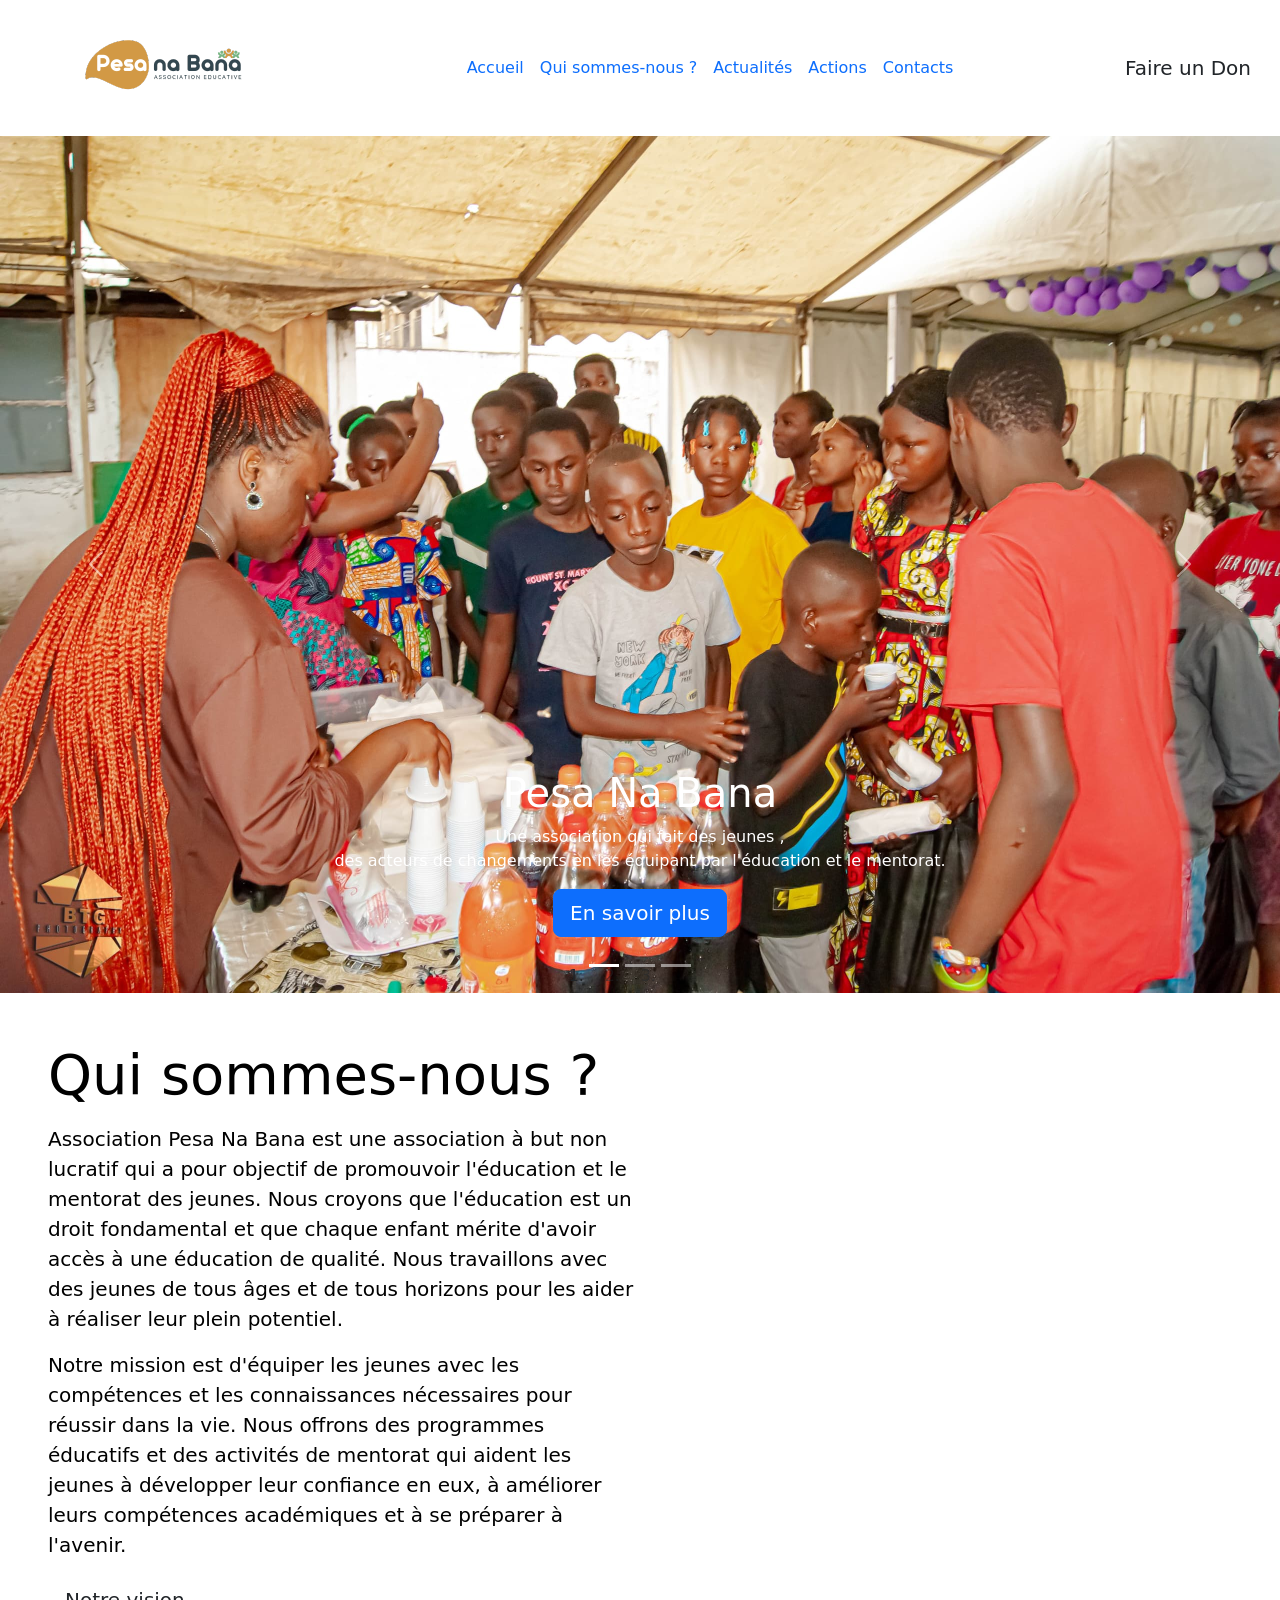
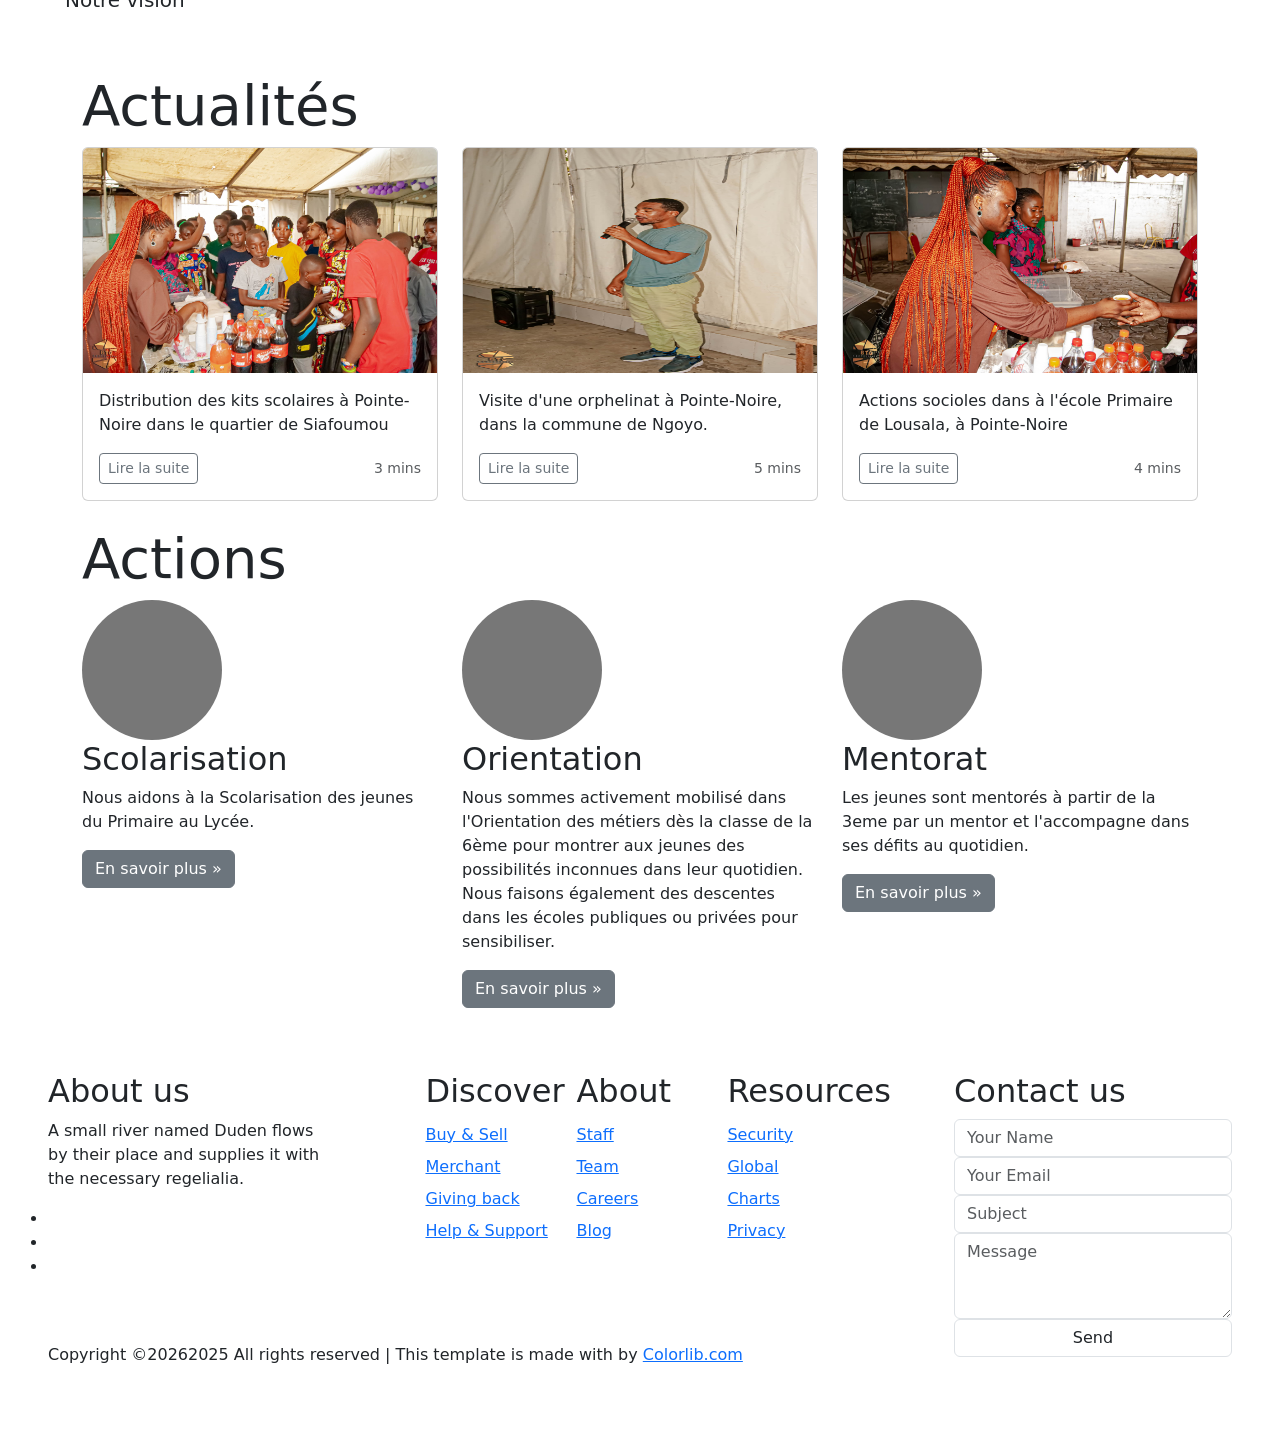
==== html/index.html @ 0539c67b "squelette" ====
<!DOCTYPE html>
<html lang="fr">
<head>
    <meta charset="UTF-8">
    <meta name="viewport" content="width=device-width, initial-scale=1.0">
    <title>ASSOCIATION PESA NA BANA</title>
    <link href='https://unpkg.com/boxicons@2.1.4/css/boxicons.min.css' rel='stylesheet'>
    <link href="https://fonts.cdnfonts.com/css/arista-pro-alternate" rel="stylesheet">
    <link href="https://cdn.jsdelivr.net/npm/bootstrap@5.3.3/dist/css/bootstrap.min.css" rel="stylesheet" integrity="sha384-QWTKZyjpPEjISv5WaRU9OFeRpok6YctnYmDr5pNlyT2bRjXh0JMhjY6hW+ALEwIH" crossorigin="anonymous">
    <link href="../css/main.css" rel="stylesheet">
</head>
<body>
  <nav class="navbar navbar-expand-lg">
    <div class="container-fluid">
        <!-- Logo Section -->
        <div class="d-flex align-items-center">
            <img src="../assets/images/logo_site/PNB Logo principal.png" alt="Logo Pesa Na Bana">
        </div>

        <!-- Navigation Links -->
        <ul class="nav col-12 col-md-auto mb-2 justify-content-center mb-md-0">
            <li><a href="#Accueil" class="nav-link px-2 active">Accueil</a></li>
            <li><a href="#" class="nav-link px-2">Qui sommes-nous ?</a></li>
            <li><a href="#" class="nav-link px-2">Actualités</a></li>
            <!-- <li><a href="#" class="nav-link px-2">Evenements</a></li> -->
            <li><a href="#" class="nav-link px-2">Actions</a></li>
            <li><a href="#" class="nav-link px-2">Contacts</a></li>
        </ul>

        <!-- Donate Button -->
        <div class="d-flex align-items-center">
            <button type="button" class="btn custom-donate-btn btn-lg">Faire un Don</button>
        </div>
    </div>
</nav>


    <!--******************************** section Acceuil ***********************************-->
    <section id="accueil" class="section">

    <div id="myCarousel" class="carousel slide" data-bs-ride="carousel">
      <!-- Indicateurs -->
      <ol class="carousel-indicators">
          <li data-bs-target="#myCarousel" data-bs-slide-to="0" class="active"></li>
          <li data-bs-target="#myCarousel" data-bs-slide-to="1"></li>
          <li data-bs-target="#myCarousel" data-bs-slide-to="2"></li>
      </ol>
  
      <!-- Contenu du carousel -->
      <div class="carousel-inner">
          <div class="carousel-item active">
              <img class="d-block w-100" src="../assets/images/kit1.jpeg" alt="First slide">
              <div class="container">
                  <div class="carousel-caption text-left">
                      <h1>Pesa Na Bana</h1>
                      <p>Une association qui fait des jeunes ,<br>
                        des acteurs de changements en les équipant par l'éducation et le mentorat. </p>
                      <p><a class="btn btn-lg btn-primary" href="#" role="button">En savoir plus</a></p>
                  </div>
              </div>
          </div>
          <div class="carousel-item">
              <img class="d-block w-100" src="../assets/images/kit2.jpeg" alt="Second slide">
              <div class="container">
                  <div class="carousel-caption">
                      <h1>Rejoingnez l'association</h1>
                      <p>Voulez-vous contribuer à construire l'avenir de nos jeunes ? </p>
                      <p><a class="btn btn-lg btn-primary" href="#" role="button">Engagez-vous</a></p>
                  </div>
              </div>
          </div>
          <div class="carousel-item">
              <img class="d-block w-100" src="../assets/images/kit3.jpeg" alt="Third slide">
              <div class="container">
                  <div class="carousel-caption text-right">
                      <h1>Remise des kits scolaires 2024</h1>
                      <p>En 2024 nous avons équipés des kits scolaires 53 jeunes</p>
                      <p><a class="btn btn-lg btn-primary" href="#" role="button">Gallerie photo</a></p>
                  </div>
              </div>
          </div>
      </div>
  
      <!-- Boutons de navigation -->
      <a class="carousel-control-prev" href="#myCarousel" role="button" data-bs-slide="prev">
          <span class="carousel-control-prev-icon" aria-hidden="true"></span>
          <span class="visually-hidden">Previous</span>
      </a>
      <a class="carousel-control-next" href="#myCarousel" role="button" data-bs-slide="next">
          <span class="carousel-control-next-icon" aria-hidden="true"></span>
          <span class="visually-hidden">Next</span>
      </a>
  </div>
</section>

    <!--******************************** section   Qui sommes nousd ?  ***********************************-->
    <section id="Qui-sommes-nous"  class="section">
        <div class="jumbotron p-3 p-md-5 text-black">
            <div class="col-md-6 px-0">
              <h1 class="display-4 font-italic">Qui sommes-nous ?</h1>
              <p class="lead my-3">Association Pesa Na Bana est une association à but non lucratif qui a pour objectif de promouvoir l'éducation et le mentorat des jeunes. Nous croyons que l'éducation est un droit fondamental et que chaque enfant mérite d'avoir accès à une éducation de qualité. Nous travaillons avec des jeunes de tous âges et de tous horizons pour les aider à réaliser leur plein potentiel.</p>
              <p class="lead my-3">Notre mission est d'équiper les jeunes avec les compétences et les connaissances nécessaires pour réussir dans la vie. Nous offrons des programmes éducatifs et des activités de mentorat qui aident les jeunes à développer leur confiance en eux, à améliorer leurs compétences académiques et à se préparer à l'avenir.</p>
              <!-- <p class="lead my-3">En tant qu'association, nous croyons que chaque enfant a le potentiel de devenir un leader et un agent de changement dans sa communauté. Nous travaillons avec les jeunes pour les aider à développer leur leadership, leur esprit d'initiative et leur sens des responsabilités. Nous croyons que les jeunes sont l'avenir et que leur éducation est la clé de leur succès.</p> -->
              <!-- <p class="lead mb-0"><a href="#" class="text-white font-weight-bold">Continue reading...</a></p> -->
            </div>
               <!-- vision -->
               <div class="d-flex align-items-center">
                <button type="button" class="btn custom-donate-btn btn-lg">Notre vision</button>
            </div>
          </div>
    </section>

    <!--******************************** section Actualités ***********************************-->
    <section id="Actualites" class="section">
        <div class="container">
          <h1 class="display-4 font-italic">Actualités</h1>
            <div class="row">
              <div class="col-md-4">
                <div class="card mb-4 box-shadow">
                  <img class="card-img-top" alt="Distribution" style="height: 225px; width: 100%; display: block;" src="../assets/images/kit1.jpeg" data-holder-rendered="true">
                  <div class="card-body">
                    <p class="card-text">Distribution des kits scolaires à Pointe-Noire dans le quartier de Siafoumou</p>
                    <div class="d-flex justify-content-between align-items-center">
                      <div class="btn-group">
                        <button type="button" class="btn btn-sm btn-outline-secondary">Lire la suite</button>
                      </div>
                      <small class="text-muted">3 mins</small>
                    </div>
                  </div>
                </div>
              </div>
              <div class="col-md-4">
                <div class="card mb-4 box-shadow">
                  <img class="card-img-top"  alt="visite-orphelina" style="height: 225px; width: 100%; display: block;" src="../assets/images/kit2.jpeg" data-holder-rendered="true">
                  <div class="card-body">
                    <p class="card-text">Visite d'une orphelinat à Pointe-Noire, dans la commune de Ngoyo.</p>
                    <div class="d-flex justify-content-between align-items-center">
                      <div class="btn-group">
                        <button type="button" class="btn btn-sm btn-outline-secondary">Lire la suite</button>
                      </div>
                      <small class="text-muted">5 mins</small>
                    </div>
                  </div>
                </div>
              </div>
              <div class="col-md-4">
                <div class="card mb-4 box-shadow">
                  <img class="card-img-top"  alt="Actions sociales" style="height: 225px; width: 100%; display: block;" src="../assets/images/kit3.jpeg" data-holder-rendered="true">
                  <div class="card-body">
                    <p class="card-text">Actions socioles dans à l'école Primaire de Lousala, à Pointe-Noire</p>
                    <div class="d-flex justify-content-between align-items-center">
                      <div class="btn-group">
                        <button type="button" class="btn btn-sm btn-outline-secondary">Lire la suite</button>
                      </div>
                      <small class="text-muted">4 mins</small>
                    </div>
                  </div>
                </div>
              </div>
            </div>
          </div>
    </section>


        <!--******************************** section actions ***********************************-->
    <section id="actions" class="section">
        <div class="container">
          <h1 class="display-4 font-italic">Actions</h1>
          <div class="row">
            <div class="col-lg-4">
              <img class="rounded-circle" src="[data-uri]" alt="Generic placeholder image" width="140" height="140">
              <h2>Scolarisation</h2>
              <p>Nous aidons à la Scolarisation des jeunes du Primaire au Lycée.</p>
              <p><a class="btn btn-secondary" href="#" role="button">En savoir plus »</a></p>
            </div><!-- /.col-lg-4 -->
            <div class="col-lg-4">
              <img class="rounded-circle" src="[data-uri]" alt="Generic placeholder image" width="140" height="140">
              <h2>Orientation</h2>
              <p>Nous sommes activement mobilisé dans l'Orientation des métiers dès la classe de la 6ème pour montrer aux jeunes des possibilités inconnues dans leur quotidien. 
                Nous faisons également des descentes dans les écoles publiques ou privées pour sensibiliser.</p>
              <p><a class="btn btn-secondary" href="#" role="button">En savoir plus »</a></p>
            </div><!-- /.col-lg-4 -->
            <div class="col-lg-4">
              <img class="rounded-circle" src="[data-uri]" alt="Generic placeholder image" width="140" height="140">
              <h2>Mentorat</h2>
              <p>Les jeunes sont mentorés à partir de la 3eme par un mentor et l'accompagne dans ses défits au quotidien. </p>
              <p><a class="btn btn-secondary" href="#" role="button">En savoir plus »</a></p>
            </div><!-- /.col-lg-4 -->
          </div><!-- /.row -->
        </div>
    </section>

            <!--******************************** section contacts ***********************************-->
    <section id="actions" class="section">
      <footer class="footer-08">
        <div class="container-fluid px-lg-5">
          <div class="row">
            <div class="col-md-9 py-5">
              <div class="row">
                <div class="col-md-4 mb-md-0 mb-4">
                  <h2 class="footer-heading">About us</h2>
                  <p>A small river named Duden flows by their place and supplies it with the necessary regelialia.</p>
                  <ul class="ftco-footer-social p-0">
                    <li class="ftco-animate"><a href="#" data-toggle="tooltip" data-placement="top" title="" data-original-title="Twitter"><span class="ion-logo-twitter"></span></a></li>
                    <li class="ftco-animate"><a href="#" data-toggle="tooltip" data-placement="top" title="" data-original-title="Facebook"><span class="ion-logo-facebook"></span></a></li>
                    <li class="ftco-animate"><a href="#" data-toggle="tooltip" data-placement="top" title="" data-original-title="Instagram"><span class="ion-logo-instagram"></span></a></li>
                  </ul>
                </div>
                <div class="col-md-8">
                  <div class="row justify-content-center">
                    <div class="col-md-12 col-lg-9">
                      <div class="row">
                        <div class="col-md-4 mb-md-0 mb-4">
                          <h2 class="footer-heading">Discover</h2>
                          <ul class="list-unstyled">
                            <li><a href="#" class="py-1 d-block">Buy &amp; Sell</a></li>
                            <li><a href="#" class="py-1 d-block">Merchant</a></li>
                            <li><a href="#" class="py-1 d-block">Giving back</a></li>
                            <li><a href="#" class="py-1 d-block">Help &amp; Support</a></li>
                          </ul>
                        </div>
                        <div class="col-md-4 mb-md-0 mb-4">
                          <h2 class="footer-heading">About</h2>
                          <ul class="list-unstyled">
                            <li><a href="#" class="py-1 d-block">Staff</a></li>
                            <li><a href="#" class="py-1 d-block">Team</a></li>
                            <li><a href="#" class="py-1 d-block">Careers</a></li>
                            <li><a href="#" class="py-1 d-block">Blog</a></li>
                          </ul>
                        </div>
                        <div class="col-md-4 mb-md-0 mb-4">
                          <h2 class="footer-heading">Resources</h2>
                          <ul class="list-unstyled">
                            <li><a href="#" class="py-1 d-block">Security</a></li>
                            <li><a href="#" class="py-1 d-block">Global</a></li>
                            <li><a href="#" class="py-1 d-block">Charts</a></li>
                            <li><a href="#" class="py-1 d-block">Privacy</a></li>
                          </ul>
                        </div>
                      </div>
                    </div>
                  </div>
                </div>
              </div>
              <div class="row mt-md-5">
                <div class="col-md-12">
                  <p class="copyright"><!-- Link back to Colorlib can't be removed. Template is licensed under CC BY 3.0. -->
              Copyright ©<script>document.write(new Date().getFullYear());</script>2025 All rights reserved | This template is made with <i class="ion-ios-heart" aria-hidden="true"></i> by <a href="https://colorlib.com" target="_blank">Colorlib.com</a>
              <!-- Link back to Colorlib can't be removed. Template is licensed under CC BY 3.0. --></p>
                </div>
              </div>
            </div>
            <div class="col-md-3 py-md-5 py-4 aside-stretch-right pl-lg-5">
              <h2 class="footer-heading footer-heading-white">Contact us</h2>
              <form action="#" class="contact-form">
                <div class="form-group">
                  <input type="text" class="form-control" placeholder="Your Name">
                </div>
                <div class="form-group">
                  <input type="text" class="form-control" placeholder="Your Email">
                </div>
                <div class="form-group">
                  <input type="text" class="form-control" placeholder="Subject">
                </div>
                <div class="form-group">
                  <textarea name="" id="" cols="30" rows="3" class="form-control" placeholder="Message"></textarea>
                </div>
                <div class="form-group">
                  <button type="submit" class="form-control submit px-3">Send</button>
                </div>
              </form>
            </div>
          </div>
        </div>
      </footer>

    </section>
    <script src="https://cdn.jsdelivr.net/npm/bootstrap@5.3.3/dist/js/bootstrap.bundle.min.js" integrity="sha384-YvpcrYf0tY3lHB60NNkmXc5s9fDVZLESaAA55NDzOxhy9GkcIdslK1eN7N6jIeHz" crossorigin="anonymous"></script>
</body>
</html>
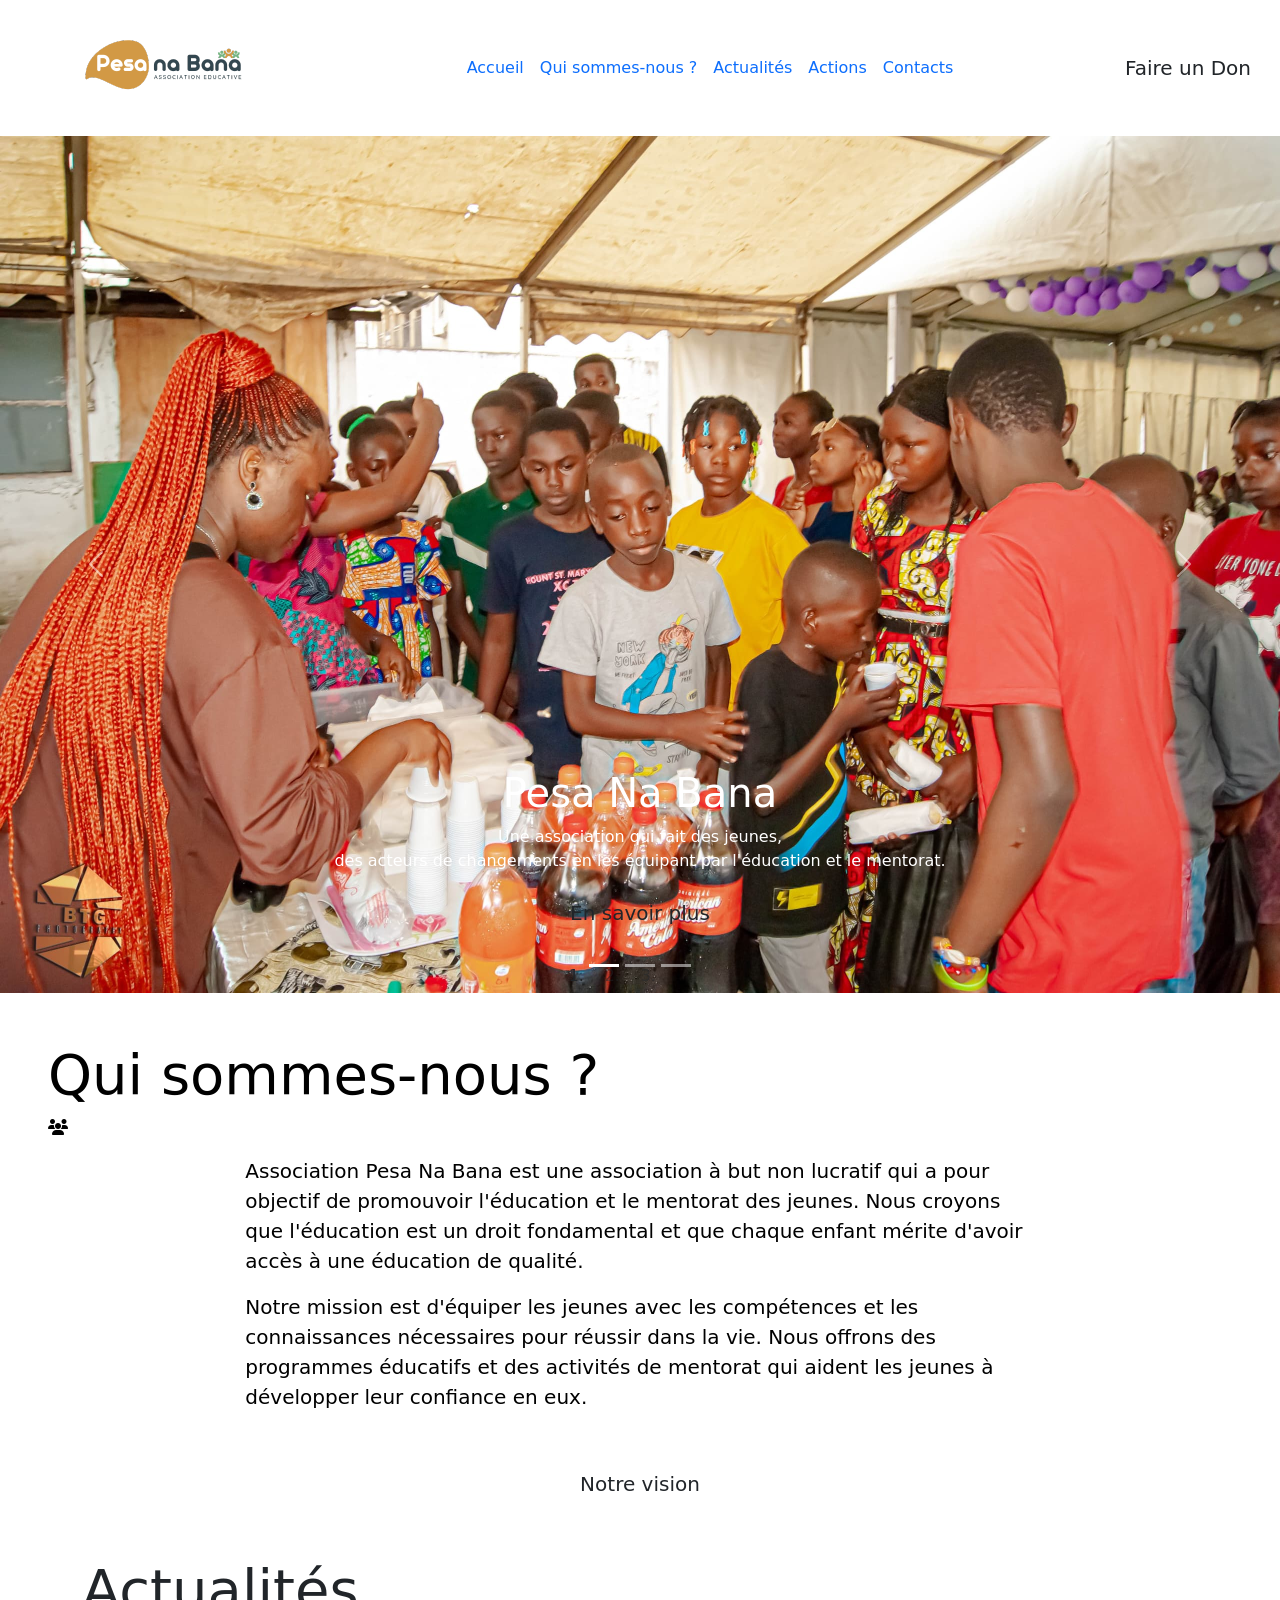
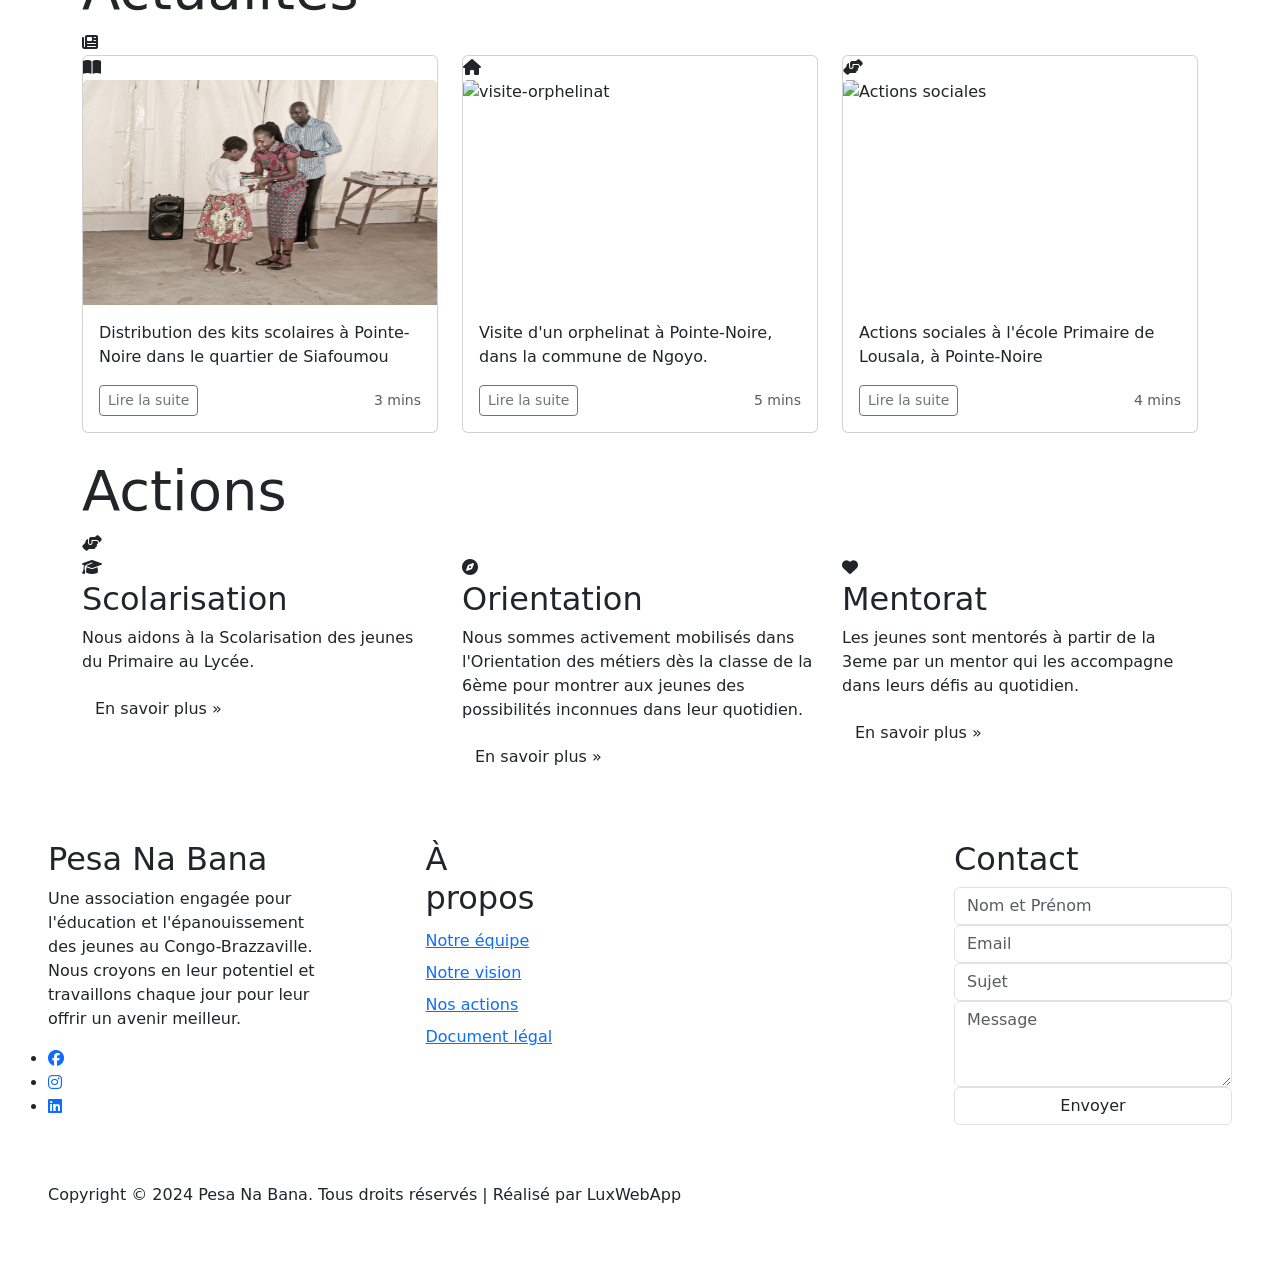
==== commit 0535206e: "first version" ====
--- a/html/index.html
+++ b/html/index.html
@@ -3,278 +3,277 @@
 <head>
     <meta charset="UTF-8">
     <meta name="viewport" content="width=device-width, initial-scale=1.0">
-    <title>ASSOCIATION PESA NA BANA</title>
-    <link href='https://unpkg.com/boxicons@2.1.4/css/boxicons.min.css' rel='stylesheet'>
-    <link href="https://fonts.cdnfonts.com/css/arista-pro-alternate" rel="stylesheet">
-    <link href="https://cdn.jsdelivr.net/npm/bootstrap@5.3.3/dist/css/bootstrap.min.css" rel="stylesheet" integrity="sha384-QWTKZyjpPEjISv5WaRU9OFeRpok6YctnYmDr5pNlyT2bRjXh0JMhjY6hW+ALEwIH" crossorigin="anonymous">
-    <link href="../css/main.css" rel="stylesheet">
+    <title>Pesa Na Bana</title>
+    <link href="https://cdn.jsdelivr.net/npm/bootstrap@5.3.3/dist/css/bootstrap.min.css" rel="stylesheet">
+    <link rel="stylesheet" href="https://cdnjs.cloudflare.com/ajax/libs/font-awesome/6.4.0/css/all.min.css">
+    <link href="../css/style.css" rel="stylesheet">
 </head>
 <body>
-  <nav class="navbar navbar-expand-lg">
-    <div class="container-fluid">
-        <!-- Logo Section -->
-        <div class="d-flex align-items-center">
-            <img src="../assets/images/logo_site/PNB Logo principal.png" alt="Logo Pesa Na Bana">
-        </div>
-
-        <!-- Navigation Links -->
-        <ul class="nav col-12 col-md-auto mb-2 justify-content-center mb-md-0">
-            <li><a href="#Accueil" class="nav-link px-2 active">Accueil</a></li>
-            <li><a href="#" class="nav-link px-2">Qui sommes-nous ?</a></li>
-            <li><a href="#" class="nav-link px-2">Actualités</a></li>
-            <!-- <li><a href="#" class="nav-link px-2">Evenements</a></li> -->
-            <li><a href="#" class="nav-link px-2">Actions</a></li>
-            <li><a href="#" class="nav-link px-2">Contacts</a></li>
-        </ul>
-
-        <!-- Donate Button -->
-        <div class="d-flex align-items-center">
-            <button type="button" class="btn custom-donate-btn btn-lg">Faire un Don</button>
-        </div>
-    </div>
-</nav>
-
-
-    <!--******************************** section Acceuil ***********************************-->
+    <nav class="navbar navbar-expand-lg">
+        <div class="container-fluid">
+            <div class="d-flex align-items-center">
+                <img src="../assets/images/logo_site/PNB Logo principal.png" alt="Logo Pesa Na Bana" class="logo">
+            </div>
+
+            <ul class="nav col-12 col-md-auto mb-2 justify-content-center mb-md-0">
+                <li><a href="#accueil" class="nav-link px-2 active">Accueil</a></li>
+                <li><a href="#Qui-sommes-nous" class="nav-link px-2">Qui sommes-nous ?</a></li>
+                <li><a href="#Actualites" class="nav-link px-2">Actualités</a></li>
+                <li><a href="#actions" class="nav-link px-2">Actions</a></li>
+                <li><a href="#contacts" class="nav-link px-2">Contacts</a></li>
+            </ul>
+
+            <div class="d-flex align-items-center">
+                <button type="button" class="btn custom-donate-btn btn-lg">Faire un Don</button>
+            </div>
+        </div>
+    </nav>
+
     <section id="accueil" class="section">
-
-    <div id="myCarousel" class="carousel slide" data-bs-ride="carousel">
-      <!-- Indicateurs -->
-      <ol class="carousel-indicators">
-          <li data-bs-target="#myCarousel" data-bs-slide-to="0" class="active"></li>
-          <li data-bs-target="#myCarousel" data-bs-slide-to="1"></li>
-          <li data-bs-target="#myCarousel" data-bs-slide-to="2"></li>
-      </ol>
-  
-      <!-- Contenu du carousel -->
-      <div class="carousel-inner">
-          <div class="carousel-item active">
-              <img class="d-block w-100" src="../assets/images/kit1.jpeg" alt="First slide">
-              <div class="container">
-                  <div class="carousel-caption text-left">
-                      <h1>Pesa Na Bana</h1>
-                      <p>Une association qui fait des jeunes ,<br>
-                        des acteurs de changements en les équipant par l'éducation et le mentorat. </p>
-                      <p><a class="btn btn-lg btn-primary" href="#" role="button">En savoir plus</a></p>
-                  </div>
-              </div>
-          </div>
-          <div class="carousel-item">
-              <img class="d-block w-100" src="../assets/images/kit2.jpeg" alt="Second slide">
-              <div class="container">
-                  <div class="carousel-caption">
-                      <h1>Rejoingnez l'association</h1>
-                      <p>Voulez-vous contribuer à construire l'avenir de nos jeunes ? </p>
-                      <p><a class="btn btn-lg btn-primary" href="#" role="button">Engagez-vous</a></p>
-                  </div>
-              </div>
-          </div>
-          <div class="carousel-item">
-              <img class="d-block w-100" src="../assets/images/kit3.jpeg" alt="Third slide">
-              <div class="container">
-                  <div class="carousel-caption text-right">
-                      <h1>Remise des kits scolaires 2024</h1>
-                      <p>En 2024 nous avons équipés des kits scolaires 53 jeunes</p>
-                      <p><a class="btn btn-lg btn-primary" href="#" role="button">Gallerie photo</a></p>
-                  </div>
-              </div>
-          </div>
-      </div>
-  
-      <!-- Boutons de navigation -->
-      <a class="carousel-control-prev" href="#myCarousel" role="button" data-bs-slide="prev">
-          <span class="carousel-control-prev-icon" aria-hidden="true"></span>
-          <span class="visually-hidden">Previous</span>
-      </a>
-      <a class="carousel-control-next" href="#myCarousel" role="button" data-bs-slide="next">
-          <span class="carousel-control-next-icon" aria-hidden="true"></span>
-          <span class="visually-hidden">Next</span>
-      </a>
-  </div>
-</section>
-
-    <!--******************************** section   Qui sommes nousd ?  ***********************************-->
-    <section id="Qui-sommes-nous"  class="section">
+        <div id="myCarousel" class="carousel slide" data-bs-ride="carousel">
+            <ol class="carousel-indicators">
+                <li data-bs-target="#myCarousel" data-bs-slide-to="0" class="active"></li>
+                <li data-bs-target="#myCarousel" data-bs-slide-to="1"></li>
+                <li data-bs-target="#myCarousel" data-bs-slide-to="2"></li>
+            </ol>
+
+            <div class="carousel-inner">
+                <div class="carousel-item active">
+                    <img class="d-block w-100" src="../assets/images/kit1.jpeg" alt="First slide">
+                    <div class="container">
+                        <div class="carousel-caption text-left">
+                            <h1>Pesa Na Bana</h1>
+                            <p>Une association qui fait des jeunes,<br>
+                              des acteurs de changements en les équipant par l'éducation et le mentorat.</p>
+                            <p><a class="btn btn-lg" href="#" role="button">En savoir plus</a></p>
+                        </div>
+                    </div>
+                </div>
+                <div class="carousel-item">
+                    <img class="d-block w-100" src="../assets/images/fofo.jpg" alt="Second slide">
+                    <div class="container">
+                        <div class="carousel-caption">
+                            <h1>Rejoignez l'association</h1>
+                            <p>Voulez-vous contribuer à construire l'avenir de nos jeunes ?</p>
+                            <p><a class="btn btn-lg" href="#" role="button">Engagez-vous</a></p>
+                        </div>
+                    </div>
+                </div>
+                <div class="carousel-item">
+                    <img class="d-block w-100" src="../assets/images/maibelle.jpg" alt="Third slide">
+                    <div class="container">
+                        <div class="carousel-caption text-right">
+                            <h1>Remise des kits scolaires 2024</h1>
+                            <p>En 2024 nous avons équipé de kits scolaires 53 jeunes</p>
+                            <p><a class="btn btn-lg" href="#" role="button">Galerie photo</a></p>
+                        </div>
+                    </div>
+                </div>
+            </div>
+
+            <a class="carousel-control-prev" href="#myCarousel" role="button" data-bs-slide="prev">
+                <span class="carousel-control-prev-icon" aria-hidden="true"></span>
+                <span class="visually-hidden">Previous</span>
+            </a>
+            <a class="carousel-control-next" href="#myCarousel" role="button" data-bs-slide="next">
+                <span class="carousel-control-next-icon" aria-hidden="true"></span>
+                <span class="visually-hidden">Next</span>
+            </a>
+        </div>
+    </section>
+
+    <section id="Qui-sommes-nous" class="section">
         <div class="jumbotron p-3 p-md-5 text-black">
-            <div class="col-md-6 px-0">
-              <h1 class="display-4 font-italic">Qui sommes-nous ?</h1>
-              <p class="lead my-3">Association Pesa Na Bana est une association à but non lucratif qui a pour objectif de promouvoir l'éducation et le mentorat des jeunes. Nous croyons que l'éducation est un droit fondamental et que chaque enfant mérite d'avoir accès à une éducation de qualité. Nous travaillons avec des jeunes de tous âges et de tous horizons pour les aider à réaliser leur plein potentiel.</p>
-              <p class="lead my-3">Notre mission est d'équiper les jeunes avec les compétences et les connaissances nécessaires pour réussir dans la vie. Nous offrons des programmes éducatifs et des activités de mentorat qui aident les jeunes à développer leur confiance en eux, à améliorer leurs compétences académiques et à se préparer à l'avenir.</p>
-              <!-- <p class="lead my-3">En tant qu'association, nous croyons que chaque enfant a le potentiel de devenir un leader et un agent de changement dans sa communauté. Nous travaillons avec les jeunes pour les aider à développer leur leadership, leur esprit d'initiative et leur sens des responsabilités. Nous croyons que les jeunes sont l'avenir et que leur éducation est la clé de leur succès.</p> -->
-              <!-- <p class="lead mb-0"><a href="#" class="text-white font-weight-bold">Continue reading...</a></p> -->
-            </div>
-               <!-- vision -->
-               <div class="d-flex align-items-center">
-                <button type="button" class="btn custom-donate-btn btn-lg">Notre vision</button>
-            </div>
-          </div>
-    </section>
-
-    <!--******************************** section Actualités ***********************************-->
+            <div class="section-header">
+                <h1 class="display-4 font-italic">Qui sommes-nous ?</h1>
+                <div class="section-icon">
+                    <i class="fas fa-users"></i>
+                </div>
+            </div>
+            <div class="col-md-8 mx-auto px-0">
+                <div class="about-content">
+                    <p class="lead my-3">Association Pesa Na Bana est une association à but non lucratif qui a pour objectif de promouvoir l'éducation et le mentorat des jeunes. Nous croyons que l'éducation est un droit fondamental et que chaque enfant mérite d'avoir accès à une éducation de qualité.</p>
+                    <p class="lead my-3">Notre mission est d'équiper les jeunes avec les compétences et les connaissances nécessaires pour réussir dans la vie. Nous offrons des programmes éducatifs et des activités de mentorat qui aident les jeunes à développer leur confiance en eux.</p>
+                    <div class="d-flex justify-content-center mt-5">
+                        <button type="button" class="btn custom-donate-btn btn-lg">Notre vision</button>
+                    </div>
+                </div>
+            </div>
+        </div>
+    </section>
+
     <section id="Actualites" class="section">
         <div class="container">
-          <h1 class="display-4 font-italic">Actualités</h1>
+            <div class="section-header">
+                <h1 class="display-4 font-italic">Actualités</h1>
+                <div class="section-icon">
+                    <i class="fas fa-newspaper"></i>
+                </div>
+            </div>
             <div class="row">
-              <div class="col-md-4">
-                <div class="card mb-4 box-shadow">
-                  <img class="card-img-top" alt="Distribution" style="height: 225px; width: 100%; display: block;" src="../assets/images/kit1.jpeg" data-holder-rendered="true">
-                  <div class="card-body">
-                    <p class="card-text">Distribution des kits scolaires à Pointe-Noire dans le quartier de Siafoumou</p>
-                    <div class="d-flex justify-content-between align-items-center">
-                      <div class="btn-group">
-                        <button type="button" class="btn btn-sm btn-outline-secondary">Lire la suite</button>
-                      </div>
-                      <small class="text-muted">3 mins</small>
-                    </div>
-                  </div>
-                </div>
-              </div>
-              <div class="col-md-4">
-                <div class="card mb-4 box-shadow">
-                  <img class="card-img-top"  alt="visite-orphelina" style="height: 225px; width: 100%; display: block;" src="../assets/images/kit2.jpeg" data-holder-rendered="true">
-                  <div class="card-body">
-                    <p class="card-text">Visite d'une orphelinat à Pointe-Noire, dans la commune de Ngoyo.</p>
-                    <div class="d-flex justify-content-between align-items-center">
-                      <div class="btn-group">
-                        <button type="button" class="btn btn-sm btn-outline-secondary">Lire la suite</button>
-                      </div>
-                      <small class="text-muted">5 mins</small>
-                    </div>
-                  </div>
-                </div>
-              </div>
-              <div class="col-md-4">
-                <div class="card mb-4 box-shadow">
-                  <img class="card-img-top"  alt="Actions sociales" style="height: 225px; width: 100%; display: block;" src="../assets/images/kit3.jpeg" data-holder-rendered="true">
-                  <div class="card-body">
-                    <p class="card-text">Actions socioles dans à l'école Primaire de Lousala, à Pointe-Noire</p>
-                    <div class="d-flex justify-content-between align-items-center">
-                      <div class="btn-group">
-                        <button type="button" class="btn btn-sm btn-outline-secondary">Lire la suite</button>
-                      </div>
-                      <small class="text-muted">4 mins</small>
-                    </div>
-                  </div>
-                </div>
-              </div>
-            </div>
-          </div>
-    </section>
-
-
-        <!--******************************** section actions ***********************************-->
+                <div class="col-md-4">
+                    <div class="card mb-4 box-shadow">
+                        <div class="card-img-overlay-icon">
+                            <i class="fas fa-book-open"></i>
+                        </div>
+                        <img class="card-img-top" alt="Distribution" style="height: 225px; width: 100%; display: block;" src="../assets/images/donMaibelle.jpg">
+                        <div class="card-body">
+                            <p class="card-text">Distribution des kits scolaires à Pointe-Noire dans le quartier de Siafoumou</p>
+                            <div class="d-flex justify-content-between align-items-center">
+                                <div class="btn-group">
+                                    <button type="button" class="btn btn-sm btn-outline-secondary">Lire la suite</button>
+                                </div>
+                                <small class="text-muted">3 mins</small>
+                            </div>
+                        </div>
+                    </div>
+                </div>
+                <div class="col-md-4">
+                    <div class="card mb-4 box-shadow">
+                        <div class="card-img-overlay-icon">
+                            <i class="fas fa-home"></i>
+                        </div>
+                        <img class="card-img-top" alt="visite-orphelinat" style="height: 225px; width: 100%; display: block;" src="https://images.unsplash.com/photo-1509062522246-3755977927d7?ixlib=rb-4.0.3&auto=format&fit=crop&w=500&q=80">
+                        <div class="card-body">
+                            <p class="card-text">Visite d'un orphelinat à Pointe-Noire, dans la commune de Ngoyo.</p>
+                            <div class="d-flex justify-content-between align-items-center">
+                                <div class="btn-group">
+                                    <button type="button" class="btn btn-sm btn-outline-secondary">Lire la suite</button>
+                                </div>
+                                <small class="text-muted">5 mins</small>
+                            </div>
+                        </div>
+                    </div>
+                </div>
+                <div class="col-md-4">
+                    <div class="card mb-4 box-shadow">
+                        <div class="card-img-overlay-icon">
+                            <i class="fas fa-hands-helping"></i>
+                        </div>
+                        <img class="card-img-top" alt="Actions sociales" style="height: 225px; width: 100%; display: block;" src="https://images.unsplash.com/photo-1524178232363-1fb2b075b655?ixlib=rb-4.0.3&auto=format&fit=crop&w=500&q=80">
+                        <div class="card-body">
+                            <p class="card-text">Actions sociales à l'école Primaire de Lousala, à Pointe-Noire</p>
+                            <div class="d-flex justify-content-between align-items-center">
+                                <div class="btn-group">
+                                    <button type="button" class="btn btn-sm btn-outline-secondary">Lire la suite</button>
+                                </div>
+                                <small class="text-muted">4 mins</small>
+                            </div>
+                        </div>
+                    </div>
+                </div>
+            </div>
+        </div>
+    </section>
+
     <section id="actions" class="section">
         <div class="container">
-          <h1 class="display-4 font-italic">Actions</h1>
-          <div class="row">
-            <div class="col-lg-4">
-              <img class="rounded-circle" src="[data-uri]" alt="Generic placeholder image" width="140" height="140">
-              <h2>Scolarisation</h2>
-              <p>Nous aidons à la Scolarisation des jeunes du Primaire au Lycée.</p>
-              <p><a class="btn btn-secondary" href="#" role="button">En savoir plus »</a></p>
-            </div><!-- /.col-lg-4 -->
-            <div class="col-lg-4">
-              <img class="rounded-circle" src="[data-uri]" alt="Generic placeholder image" width="140" height="140">
-              <h2>Orientation</h2>
-              <p>Nous sommes activement mobilisé dans l'Orientation des métiers dès la classe de la 6ème pour montrer aux jeunes des possibilités inconnues dans leur quotidien. 
-                Nous faisons également des descentes dans les écoles publiques ou privées pour sensibiliser.</p>
-              <p><a class="btn btn-secondary" href="#" role="button">En savoir plus »</a></p>
-            </div><!-- /.col-lg-4 -->
-            <div class="col-lg-4">
-              <img class="rounded-circle" src="[data-uri]" alt="Generic placeholder image" width="140" height="140">
-              <h2>Mentorat</h2>
-              <p>Les jeunes sont mentorés à partir de la 3eme par un mentor et l'accompagne dans ses défits au quotidien. </p>
-              <p><a class="btn btn-secondary" href="#" role="button">En savoir plus »</a></p>
-            </div><!-- /.col-lg-4 -->
-          </div><!-- /.row -->
-        </div>
-    </section>
-
-            <!--******************************** section contacts ***********************************-->
-    <section id="actions" class="section">
-      <footer class="footer-08">
+            <div class="section-header">
+                <h1 class="display-4 font-italic">Actions</h1>
+                <div class="section-icon">
+                    <i class="fas fa-hands-helping"></i>
+                </div>
+            </div>
+            <div class="row">
+                <div class="col-lg-4">
+                    <div class="action-card">
+                        <div class="action-icon">
+                            <i class="fas fa-graduation-cap"></i>
+                        </div>
+                        <h2>Scolarisation</h2>
+                        <p>Nous aidons à la Scolarisation des jeunes du Primaire au Lycée.</p>
+                        <p><a class="btn" href="#" role="button">En savoir plus »</a></p>
+                    </div>
+                </div>
+                <div class="col-lg-4">
+                    <div class="action-card">
+                        <div class="action-icon">
+                            <i class="fas fa-compass"></i>
+                        </div>
+                        <h2>Orientation</h2>
+                        <p>Nous sommes activement mobilisés dans l'Orientation des métiers dès la classe de la 6ème pour montrer aux jeunes des possibilités inconnues dans leur quotidien.</p>
+                        <p><a class="btn" href="#" role="button">En savoir plus »</a></p>
+                    </div>
+                </div>
+                <div class="col-lg-4">
+                    <div class="action-card">
+                        <div class="action-icon">
+                            <i class="fas fa-heart"></i>
+                        </div>
+                        <h2>Mentorat</h2>
+                        <p>Les jeunes sont mentorés à partir de la 3eme par un mentor qui les accompagne dans leurs défis au quotidien.</p>
+                        <p><a class="btn" href="#" role="button">En savoir plus »</a></p>
+                    </div>
+                </div>
+            </div>
+        </div>
+    </section>
+
+    <footer id="contacts" class="footer-08">
         <div class="container-fluid px-lg-5">
-          <div class="row">
-            <div class="col-md-9 py-5">
-              <div class="row">
-                <div class="col-md-4 mb-md-0 mb-4">
-                  <h2 class="footer-heading">About us</h2>
-                  <p>A small river named Duden flows by their place and supplies it with the necessary regelialia.</p>
-                  <ul class="ftco-footer-social p-0">
-                    <li class="ftco-animate"><a href="#" data-toggle="tooltip" data-placement="top" title="" data-original-title="Twitter"><span class="ion-logo-twitter"></span></a></li>
-                    <li class="ftco-animate"><a href="#" data-toggle="tooltip" data-placement="top" title="" data-original-title="Facebook"><span class="ion-logo-facebook"></span></a></li>
-                    <li class="ftco-animate"><a href="#" data-toggle="tooltip" data-placement="top" title="" data-original-title="Instagram"><span class="ion-logo-instagram"></span></a></li>
-                  </ul>
-                </div>
-                <div class="col-md-8">
-                  <div class="row justify-content-center">
-                    <div class="col-md-12 col-lg-9">
-                      <div class="row">
+            <div class="row">
+                <div class="col-md-9 py-5">
+                    <div class="row">
                         <div class="col-md-4 mb-md-0 mb-4">
-                          <h2 class="footer-heading">Discover</h2>
-                          <ul class="list-unstyled">
-                            <li><a href="#" class="py-1 d-block">Buy &amp; Sell</a></li>
-                            <li><a href="#" class="py-1 d-block">Merchant</a></li>
-                            <li><a href="#" class="py-1 d-block">Giving back</a></li>
-                            <li><a href="#" class="py-1 d-block">Help &amp; Support</a></li>
-                          </ul>
-                        </div>
-                        <div class="col-md-4 mb-md-0 mb-4">
-                          <h2 class="footer-heading">About</h2>
-                          <ul class="list-unstyled">
-                            <li><a href="#" class="py-1 d-block">Staff</a></li>
-                            <li><a href="#" class="py-1 d-block">Team</a></li>
-                            <li><a href="#" class="py-1 d-block">Careers</a></li>
-                            <li><a href="#" class="py-1 d-block">Blog</a></li>
-                          </ul>
-                        </div>
-                        <div class="col-md-4 mb-md-0 mb-4">
-                          <h2 class="footer-heading">Resources</h2>
-                          <ul class="list-unstyled">
-                            <li><a href="#" class="py-1 d-block">Security</a></li>
-                            <li><a href="#" class="py-1 d-block">Global</a></li>
-                            <li><a href="#" class="py-1 d-block">Charts</a></li>
-                            <li><a href="#" class="py-1 d-block">Privacy</a></li>
-                          </ul>
-                        </div>
-                      </div>
-                    </div>
-                  </div>
-                </div>
-              </div>
-              <div class="row mt-md-5">
-                <div class="col-md-12">
-                  <p class="copyright"><!-- Link back to Colorlib can't be removed. Template is licensed under CC BY 3.0. -->
-              Copyright ©<script>document.write(new Date().getFullYear());</script>2025 All rights reserved | This template is made with <i class="ion-ios-heart" aria-hidden="true"></i> by <a href="https://colorlib.com" target="_blank">Colorlib.com</a>
-              <!-- Link back to Colorlib can't be removed. Template is licensed under CC BY 3.0. --></p>
-                </div>
-              </div>
-            </div>
-            <div class="col-md-3 py-md-5 py-4 aside-stretch-right pl-lg-5">
-              <h2 class="footer-heading footer-heading-white">Contact us</h2>
-              <form action="#" class="contact-form">
-                <div class="form-group">
-                  <input type="text" class="form-control" placeholder="Your Name">
-                </div>
-                <div class="form-group">
-                  <input type="text" class="form-control" placeholder="Your Email">
-                </div>
-                <div class="form-group">
-                  <input type="text" class="form-control" placeholder="Subject">
-                </div>
-                <div class="form-group">
-                  <textarea name="" id="" cols="30" rows="3" class="form-control" placeholder="Message"></textarea>
-                </div>
-                <div class="form-group">
-                  <button type="submit" class="form-control submit px-3">Send</button>
-                </div>
-              </form>
-            </div>
-          </div>
-        </div>
-      </footer>
-
-    </section>
-    <script src="https://cdn.jsdelivr.net/npm/bootstrap@5.3.3/dist/js/bootstrap.bundle.min.js" integrity="sha384-YvpcrYf0tY3lHB60NNkmXc5s9fDVZLESaAA55NDzOxhy9GkcIdslK1eN7N6jIeHz" crossorigin="anonymous"></script>
+                            <h2 class="footer-heading">Pesa Na Bana</h2>
+                            <p>Une association engagée pour l'éducation et l'épanouissement des jeunes au Congo-Brazzaville. Nous croyons en leur potentiel et travaillons chaque jour pour leur offrir un avenir meilleur.</p>
+                            <ul class="ftco-footer-social p-0">
+                                <li class="ftco-animate"><a href="#" data-toggle="tooltip" title="Facebook"><i class="fab fa-facebook"></i></a></li>
+                                <li class="ftco-animate"><a href="#" data-toggle="tooltip" title="Instagram"><i class="fab fa-instagram"></i></a></li>
+                                <li class="ftco-animate"><a href="#" data-toggle="tooltip" title="LinkedIn"><i class="fab fa-linkedin"></i></a></li>
+                            </ul>
+                        </div>
+                        <div class="col-md-8">
+                            <div class="row justify-content-center">
+                                <div class="col-md-12 col-lg-9">
+                                    <div class="row">
+                                        <div class="col-md-4 mb-md-0 mb-4">
+                                            <h2 class="footer-heading">À propos</h2>
+                                            <ul class="list-unstyled">
+                                                <li><a href="#" class="py-1 d-block">Notre équipe</a></li>
+                                                <li><a href="#" class="py-1 d-block">Notre vision</a></li>
+                                                <li><a href="#" class="py-1 d-block">Nos actions</a></li>
+                                                <li><a href="#" class="py-1 d-block">Document légal</a></li>
+                                            </ul>
+                                        </div>
+                                    </div>
+                                </div>
+                            </div>
+                        </div>
+                    </div>
+                    <div class="row mt-md-5">
+                        <div class="col-md-12">
+                            <p class="copyright">
+                                Copyright © 2024 Pesa Na Bana. Tous droits réservés | Réalisé par LuxWebApp
+                            </p>
+                        </div>
+                    </div>
+                </div>
+                <div class="col-md-3 py-md-5 py-4 aside-stretch-right pl-lg-5">
+                    <h2 class="footer-heading footer-heading-white">Contact</h2>
+                    <form action="#" class="contact-form">
+                        <div class="form-group">
+                            <input type="text" class="form-control" placeholder="Nom et Prénom">
+                        </div>
+                        <div class="form-group">
+                            <input type="text" class="form-control" placeholder="Email">
+                        </div>
+                        <div class="form-group">
+                            <input type="text" class="form-control" placeholder="Sujet">
+                        </div>
+                        <div class="form-group">
+                            <textarea name="" id="" cols="30" rows="3" class="form-control" placeholder="Message"></textarea>
+                        </div>
+                        <div class="form-group">
+                            <button type="submit" class="form-control submit px-3">Envoyer</button>
+                        </div>
+                    </form>
+                </div>
+            </div>
+        </div>
+    </footer>
+
+    <script src="https://cdn.jsdelivr.net/npm/bootstrap@5.3.3/dist/js/bootstrap.bundle.min.js"></script>
+    <script src="../js/index.js"></script>
 </body>
 </html>
